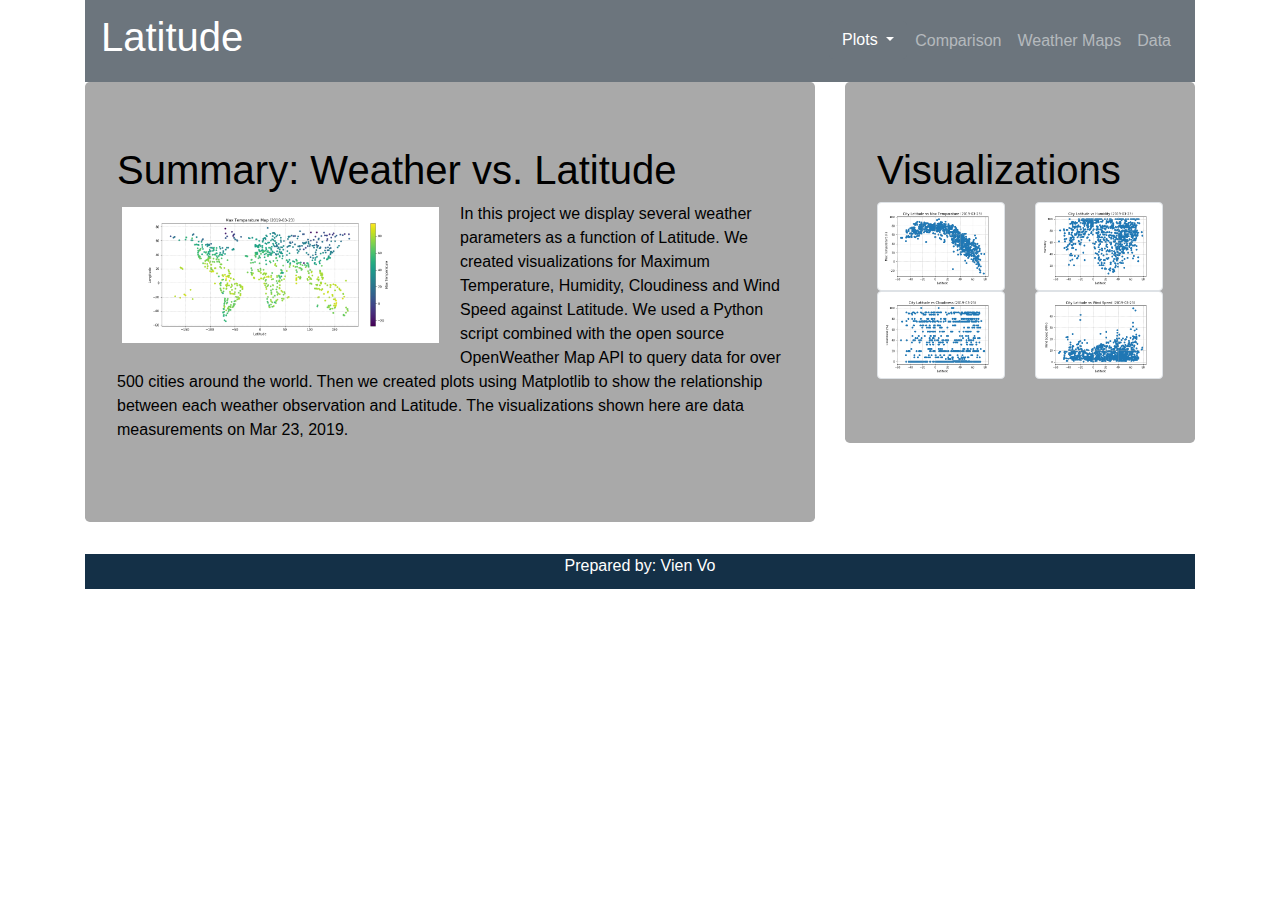
==== index.html @ 2e4220af "Add files via upload" ====
<!doctype html>
<html lang="en">
<head>
    <!-- Required meta tags -->
  <meta charset="utf-8">
  <meta name="viewport" content="width=device-width, initial-scale=1, shrink-to-fit=no">

  <!-- Bootstrap CSS -->
  <link rel="stylesheet" href="https://stackpath.bootstrapcdn.com/bootstrap/4.3.1/css/bootstrap.min.css" integrity="sha384-ggOyR0iXCbMQv3Xipma34MD+dH/1fQ784/j6cY/iJTQUOhcWr7x9JvoRxT2MZw1T" crossorigin="anonymous">
  <title>Summary Page</title>
  <style>

.jumbotron{
  background-color:darkgray;
  color:black;
}

.footer {
  bottom: 0;
  width: 100%;
  height: 35px;
  /* background-color: #5bc0de; */
  background-color:#143047;
  color:white;
  text-align:center;
}


/* https://mdbootstrap.com/support/general/how-to-change-text-color-during-hovering-dropdown-menu-items/ */

.dropdown-menu a{
  color: white !important;
  background-color:#143047;
}

.dropdown-menu a:hover{
  background: #143047!important;

  background: linear-gradient(left, rgb(17, 51, 78), #143047);
  background: -moz-linear-gradient(left, rgb(17, 51, 78), #143047)!important;
  background: -webkit-gradient(linear, 100% 100%, 0% 0%, from(rgb(17, 51, 78)), to(#143047))!important; 

  /* color: #f8f9fa !important; */
color: white !important;
}

</style>
</head>



<body>
    <div class = "container">
        <nav class="navbar navbar-dark bg-secondary navbar-expand-lg">
            <a class="navbar-brand" href="#">
               <h1>Latitude</h1>
            </a>

            <!-- This button collapses the links for Plot, Comparison and Data into a burger menu -->
            <button class="navbar-toggler" type="button" data-toggle="collapse" data-target="#navbarText" aria-controls="navbarText" aria-label="Toggle navigation">
                <span class="navbar-toggler-icon"></span>
            </button>

            <div class="collapse navbar-collapse" id="navbarText">
                <ul class="navbar-nav mr-auto"> </ul>
                <span class="navbar-text">
                    <ul class="navbar-nav mr-auto">
                        <li class="nav-item active">
                            <!-- <a class="nav-link" href="#">Home <span class="sr-only">(current)</span></a> -->
                            <div class="dropdown">
                                <button class="btn btn-secondary dropdown-toggle bg-secondary" type="button" 
                                        id="dropdownMenuButton" data-toggle="dropdown" aria-haspopup="true" aria-expanded="false">
                                        Plots
                                </button>
                                <div class="dropdown-menu btn-secondary">
                                    <a class="dropdown-item" href="temp_page.html">Max Temperature</a>
                                    <a class="dropdown-item" href="humidity_page.html">Humidity</a>
                                    <a class="dropdown-item" href="cloud_page.html">Cloudiness</a>
                                    <a class="dropdown-item" href="wind_page.html">Wind Speed</a>
                                </div>
                            </div>
                        </li>
                        <li class="nav-item">
                            <a class="nav-link" href="comparison_page.html">Comparison</a>
                        </li>
                        <li class="nav-item">
                                <a class="nav-link" href="maps_page.html">Weather Maps</a>
                        </li>
                        <li class="nav-item">
                            <a class="nav-link" href="data_page.html">Data</a>
                        </li>
                    </ul>
                </span>
            </div>
        </nav>
    </div>



    <div class="container">
        <div class="row">
            <div class="col-lg-8 col-sm-12 col-xs-12">
                <div class="jumbotron">
                    <h1>Summary: Weather vs. Latitude</h1>
                    <img class = "image-wrapper float-left pr-3" src="Instructions\Resources\assets\images\temp_map.png" style="width:50%; float: left; margin: 5px;" alt="">
                    
                    <p> In this project we display several weather parameters as a function of Latitude. We created visualizations for Maximum Temperature, 
                        Humidity, Cloudiness and Wind Speed against Latitude. We used a Python script combined with the open source OpenWeather Map 
                        API to query data for over 500 cities around the world. Then we created plots using Matplotlib to show the relationship
                        between each weather observation and Latitude. The visualizations shown here are data measurements on Mar 23, 2019.
                    </p>

                </div>
            </div>
            
            <div class="col-lg-4 col-sm-12 col-xs-12">
                <div class="jumbotron">
                    <h1>Visualizations</h1>
                    <div class="row">
                        <div class="col-lg-6 col-sm-3 col-xs-6"><a href="temp_page.html"><img class="img-thumbnail img-fluid" src="Instructions\Resources\assets\images\tmax.png" alt=""></a></div>
                        <div class="col-lg-6 col-sm-3 col-xs-6"><a href="humidity_page.html"><img class="img-thumbnail img-fluid" src="Instructions\Resources\assets\images\humidity.png" alt=""></a></div>
                        <div class="col-lg-6 col-sm-3 col-xs-6"><a href="cloud_page.html"><img class="img-thumbnail img-fluid" src="Instructions\Resources\assets\images\clouds.png" alt=""></a></div>
                        <div class="col-lg-6 col-sm-3 col-xs-6"><a href="wind_page.html"><img class="img-thumbnail img-fluid" src="Instructions\Resources\assets\images\windspeed.png" alt=""></a></div>
                    </div>
                </div>
            </div>
        </div>
    </div>



    <div class = "container">
        <div class="footer" >Prepared by:
            <a href="https://github.com/vienvo" style="color: white"> Vien Vo </a>
        </div>
    </div>



    <!-- Optional JavaScript -->
    <!-- jQuery first, then Popper.js, then Bootstrap JS -->
    <script src="https://code.jquery.com/jquery-3.3.1.slim.min.js" integrity="sha384-q8i/X+965DzO0rT7abK41JStQIAqVgRVzpbzo5smXKp4YfRvH+8abtTE1Pi6jizo" crossorigin="anonymous"></script>
    <script src="https://cdnjs.cloudflare.com/ajax/libs/popper.js/1.14.7/umd/popper.min.js" integrity="sha384-UO2eT0CpHqdSJQ6hJty5KVphtPhzWj9WO1clHTMGa3JDZwrnQq4sF86dIHNDz0W1" crossorigin="anonymous"></script>
    <script src="https://stackpath.bootstrapcdn.com/bootstrap/4.3.1/js/bootstrap.min.js" integrity="sha384-JjSmVgyd0p3pXB1rRibZUAYoIIy6OrQ6VrjIEaFf/nJGzIxFDsf4x0xIM+B07jRM" crossorigin="anonymous"></script>
</body>
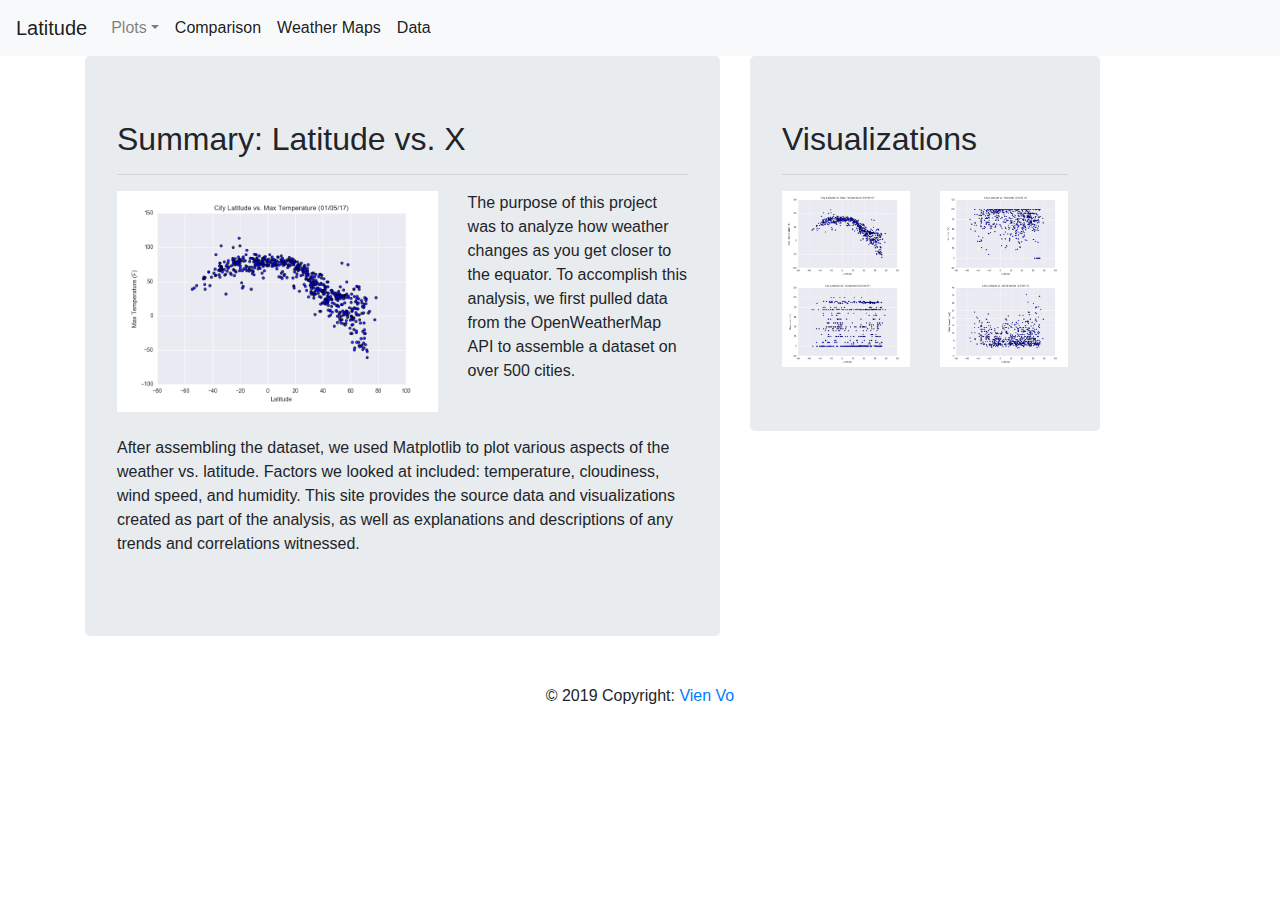
==== commit c0be86f7: "Vien work" ====
--- a/index.html
+++ b/index.html
@@ -1,146 +1,97 @@
+<!DOCTYPE html>
 
-<!doctype html>
 <html lang="en">
+
 <head>
-    <!-- Required meta tags -->
-  <meta charset="utf-8">
-  <meta name="viewport" content="width=device-width, initial-scale=1, shrink-to-fit=no">
-
-  <!-- Bootstrap CSS -->
+<!-- Create Website Name -->
+  <meta charset="UTF-8">
+  <title>Bootstrap Visualization Dashboard</title>
   <link rel="stylesheet" href="https://stackpath.bootstrapcdn.com/bootstrap/4.3.1/css/bootstrap.min.css" integrity="sha384-ggOyR0iXCbMQv3Xipma34MD+dH/1fQ784/j6cY/iJTQUOhcWr7x9JvoRxT2MZw1T" crossorigin="anonymous">
-  <title>Summary Page</title>
-  <style>
-
-.jumbotron{
-  background-color:darkgray;
-  color:black;
-}
-
-.footer {
-  bottom: 0;
-  width: 100%;
-  height: 35px;
-  /* background-color: #5bc0de; */
-  background-color:#143047;
-  color:white;
-  text-align:center;
-}
-
-
-/* https://mdbootstrap.com/support/general/how-to-change-text-color-during-hovering-dropdown-menu-items/ */
-
-.dropdown-menu a{
-  color: white !important;
-  background-color:#143047;
-}
-
-.dropdown-menu a:hover{
-  background: #143047!important;
-
-  background: linear-gradient(left, rgb(17, 51, 78), #143047);
-  background: -moz-linear-gradient(left, rgb(17, 51, 78), #143047)!important;
-  background: -webkit-gradient(linear, 100% 100%, 0% 0%, from(rgb(17, 51, 78)), to(#143047))!important; 
-
-  /* color: #f8f9fa !important; */
-color: white !important;
-}
-
-</style>
+<!-- Import necessary modules -->
+  <script src="https://code.jquery.com/jquery-3.3.1.slim.min.js" integrity="sha384-q8i/X+965DzO0rT7abK41JStQIAqVgRVzpbzo5smXKp4YfRvH+8abtTE1Pi6jizo" crossorigin="anonymous"></script>
+  <script src="https://cdnjs.cloudflare.com/ajax/libs/popper.js/1.14.7/umd/popper.min.js" integrity="sha384-UO2eT0CpHqdSJQ6hJty5KVphtPhzWj9WO1clHTMGa3JDZwrnQq4sF86dIHNDz0W1" crossorigin="anonymous"></script>
+  <script src="https://stackpath.bootstrapcdn.com/bootstrap/4.3.1/js/bootstrap.min.js" integrity="sha384-JjSmVgyd0p3pXB1rRibZUAYoIIy6OrQ6VrjIEaFf/nJGzIxFDsf4x0xIM+B07jRM" crossorigin="anonymous"></script>
+<!-- Import style modules -->
+  <link rel="stylesheet" href="Style/style.css">
 </head>
 
+<body>
+<!-- Create Navigation Bar -->
+    <nav class="navbar navbar-expand-lg navbar-light bg-light">
+      <a class="navbar-brand" href="#">Latitude</a>
+      <button class="navbar-toggler" type="button" data-toggle="collapse" data-target="#navbarSupportedContent" aria-controls="navbarSupportedContent" aria-expanded="false" aria-label="Toggle navigation">
+        <span class="navbar-toggler-icon"></span>
+      </button>
+  
+      <div class="collapse navbar-collapse" id="navbarSupportedContent">
+        <ul class="navbar-nav mr-auto">
+            <!-- Drop Down List -->
+           <li class="nav-item dropdown">
+            <a class="nav-link dropdown-toggle" href="#" id="navbarDropdown" role="button" data-toggle="dropdown" aria-haspopup="true" aria-expanded="false">Plots</a>
+            <div class="dropdown-menu" aria-labelledby="navbarDropdown">
+              <a class="dropdown-item" href="#">Cloudiness</a>
+              <a class="dropdown-item" href="#">Humidity</a>
+              <a class="dropdown-item" href="#">Max Temperature</a>
+              <a class="dropdown-item" href="#">Wind Speed</a>
+            </div>
+          </li>
+          <!-- Regular Links -->
+          <li class="nav-item active">
+            <a class="nav-link" href="#">Comparison</a>
+          </li>
+          <li class="nav-item active">
+            <a class="nav-link" href="#">Weather Maps</a>
+          </li>
+          <li class="nav-item active">
+            <a class="nav-link" href="#">Data</a>
+          </li>
+        </ul>
+        </div>
+    </nav>
 
-
-<body>
-    <div class = "container">
-        <nav class="navbar navbar-dark bg-secondary navbar-expand-lg">
-            <a class="navbar-brand" href="#">
-               <h1>Latitude</h1>
-            </a>
-
-            <!-- This button collapses the links for Plot, Comparison and Data into a burger menu -->
-            <button class="navbar-toggler" type="button" data-toggle="collapse" data-target="#navbarText" aria-controls="navbarText" aria-label="Toggle navigation">
-                <span class="navbar-toggler-icon"></span>
-            </button>
-
-            <div class="collapse navbar-collapse" id="navbarText">
-                <ul class="navbar-nav mr-auto"> </ul>
-                <span class="navbar-text">
-                    <ul class="navbar-nav mr-auto">
-                        <li class="nav-item active">
-                            <!-- <a class="nav-link" href="#">Home <span class="sr-only">(current)</span></a> -->
-                            <div class="dropdown">
-                                <button class="btn btn-secondary dropdown-toggle bg-secondary" type="button" 
-                                        id="dropdownMenuButton" data-toggle="dropdown" aria-haspopup="true" aria-expanded="false">
-                                        Plots
-                                </button>
-                                <div class="dropdown-menu btn-secondary">
-                                    <a class="dropdown-item" href="temp_page.html">Max Temperature</a>
-                                    <a class="dropdown-item" href="humidity_page.html">Humidity</a>
-                                    <a class="dropdown-item" href="cloud_page.html">Cloudiness</a>
-                                    <a class="dropdown-item" href="wind_page.html">Wind Speed</a>
-                                </div>
-                            </div>
-                        </li>
-                        <li class="nav-item">
-                            <a class="nav-link" href="comparison_page.html">Comparison</a>
-                        </li>
-                        <li class="nav-item">
-                                <a class="nav-link" href="maps_page.html">Weather Maps</a>
-                        </li>
-                        <li class="nav-item">
-                            <a class="nav-link" href="data_page.html">Data</a>
-                        </li>
-                    </ul>
-                </span>
-            </div>
-        </nav>
-    </div>
-
-
-
+    <!-- Create row and column for homepage -->
     <div class="container">
         <div class="row">
-            <div class="col-lg-8 col-sm-12 col-xs-12">
+            <div class="col-lg-7">
                 <div class="jumbotron">
-                    <h1>Summary: Weather vs. Latitude</h1>
-                    <img class = "image-wrapper float-left pr-3" src="Instructions\Resources\assets\images\temp_map.png" style="width:50%; float: left; margin: 5px;" alt="">
-                    
-                    <p> In this project we display several weather parameters as a function of Latitude. We created visualizations for Maximum Temperature, 
-                        Humidity, Cloudiness and Wind Speed against Latitude. We used a Python script combined with the open source OpenWeather Map 
-                        API to query data for over 500 cities around the world. Then we created plots using Matplotlib to show the relationship
-                        between each weather observation and Latitude. The visualizations shown here are data measurements on Mar 23, 2019.
-                    </p>
-
-                </div>
-            </div>
-            
-            <div class="col-lg-4 col-sm-12 col-xs-12">
-                <div class="jumbotron">
-                    <h1>Visualizations</h1>
+                    <h2>Summary: Latitude vs. X</h2>
+                    <hr>
                     <div class="row">
-                        <div class="col-lg-6 col-sm-3 col-xs-6"><a href="temp_page.html"><img class="img-thumbnail img-fluid" src="Instructions\Resources\assets\images\tmax.png" alt=""></a></div>
-                        <div class="col-lg-6 col-sm-3 col-xs-6"><a href="humidity_page.html"><img class="img-thumbnail img-fluid" src="Instructions\Resources\assets\images\humidity.png" alt=""></a></div>
-                        <div class="col-lg-6 col-sm-3 col-xs-6"><a href="cloud_page.html"><img class="img-thumbnail img-fluid" src="Instructions\Resources\assets\images\clouds.png" alt=""></a></div>
-                        <div class="col-lg-6 col-sm-3 col-xs-6"><a href="wind_page.html"><img class="img-thumbnail img-fluid" src="Instructions\Resources\assets\images\windspeed.png" alt=""></a></div>
+                        <div class="col-lg-7"><img src="Resources/assets/images/Fig1.png" class="img-fluid" alt="Latitude vs. Max Temperature"></div>
+                        <div class="col-lg-5">
+                            <p>The purpose of this project was to analyze how weather changes as you get closer to the equator. To accomplish this analysis, we first pulled data from the OpenWeatherMap API to assemble a dataset on over 500 cities.</p>
+                        </div>
+                    </div>
+                    <div class="row">
+                        <div class="col-lg-12">
+                            <br>
+                            <p>After assembling the dataset, we used Matplotlib to plot various aspects of the weather vs. latitude.  Factors we looked at included: temperature, cloudiness, wind speed, and humidity.  This site provides the source data and visualizations created as part of the analysis, as well as explanations and descriptions of any trends and correlations witnessed.</p>
+                        </div>
                     </div>
                 </div>
             </div>
+            <div class="col-xs-1"></div>
+            <div class="col-lg-4">
+                <div class="jumbotron">
+                    <h2>Visualizations</h2>
+                    <hr>
+                    <div class="row">
+                        <div class="col-lg-6"><img src="Resources/assets/images/Fig1.png" class="img-fluid" alt="Latitude vs. Max Temperature"></div>
+                        <div class="col-lg-6"><img src="Resources/assets/images/Fig2.png" class="img-fluid"  alt="Latitude vs. Humidity"></div>
+                        <div class="col-lg-6"><img src="Resources/assets/images/Fig3.png" class="img-fluid"  alt="Latitude vs. Cloudiness"></div>
+                        <div class="col-lg-6"><img src="Resources/assets/images/Fig4.png" class="img-fluid"  alt="Latitude vs. Wind Speed"></div>
+                    </div>
+                </div>
+
+            </div>
         </div>
     </div>
+</body>
 
-
-
-    <div class = "container">
-        <div class="footer" >Prepared by:
-            <a href="https://github.com/vienvo" style="color: white"> Vien Vo </a>
-        </div>
+<footer class="page-footer font-small blue">
+    <div class="footer-copyright text-center py-3">© 2019 Copyright:
+        <a target="_blank" href="https://github.com/vienvo/HW11_Web"> Vien Vo</a>
     </div>
-
-
-
-    <!-- Optional JavaScript -->
-    <!-- jQuery first, then Popper.js, then Bootstrap JS -->
-    <script src="https://code.jquery.com/jquery-3.3.1.slim.min.js" integrity="sha384-q8i/X+965DzO0rT7abK41JStQIAqVgRVzpbzo5smXKp4YfRvH+8abtTE1Pi6jizo" crossorigin="anonymous"></script>
-    <script src="https://cdnjs.cloudflare.com/ajax/libs/popper.js/1.14.7/umd/popper.min.js" integrity="sha384-UO2eT0CpHqdSJQ6hJty5KVphtPhzWj9WO1clHTMGa3JDZwrnQq4sF86dIHNDz0W1" crossorigin="anonymous"></script>
-    <script src="https://stackpath.bootstrapcdn.com/bootstrap/4.3.1/js/bootstrap.min.js" integrity="sha384-JjSmVgyd0p3pXB1rRibZUAYoIIy6OrQ6VrjIEaFf/nJGzIxFDsf4x0xIM+B07jRM" crossorigin="anonymous"></script>
-</body>+</footer>
+    
+</html>